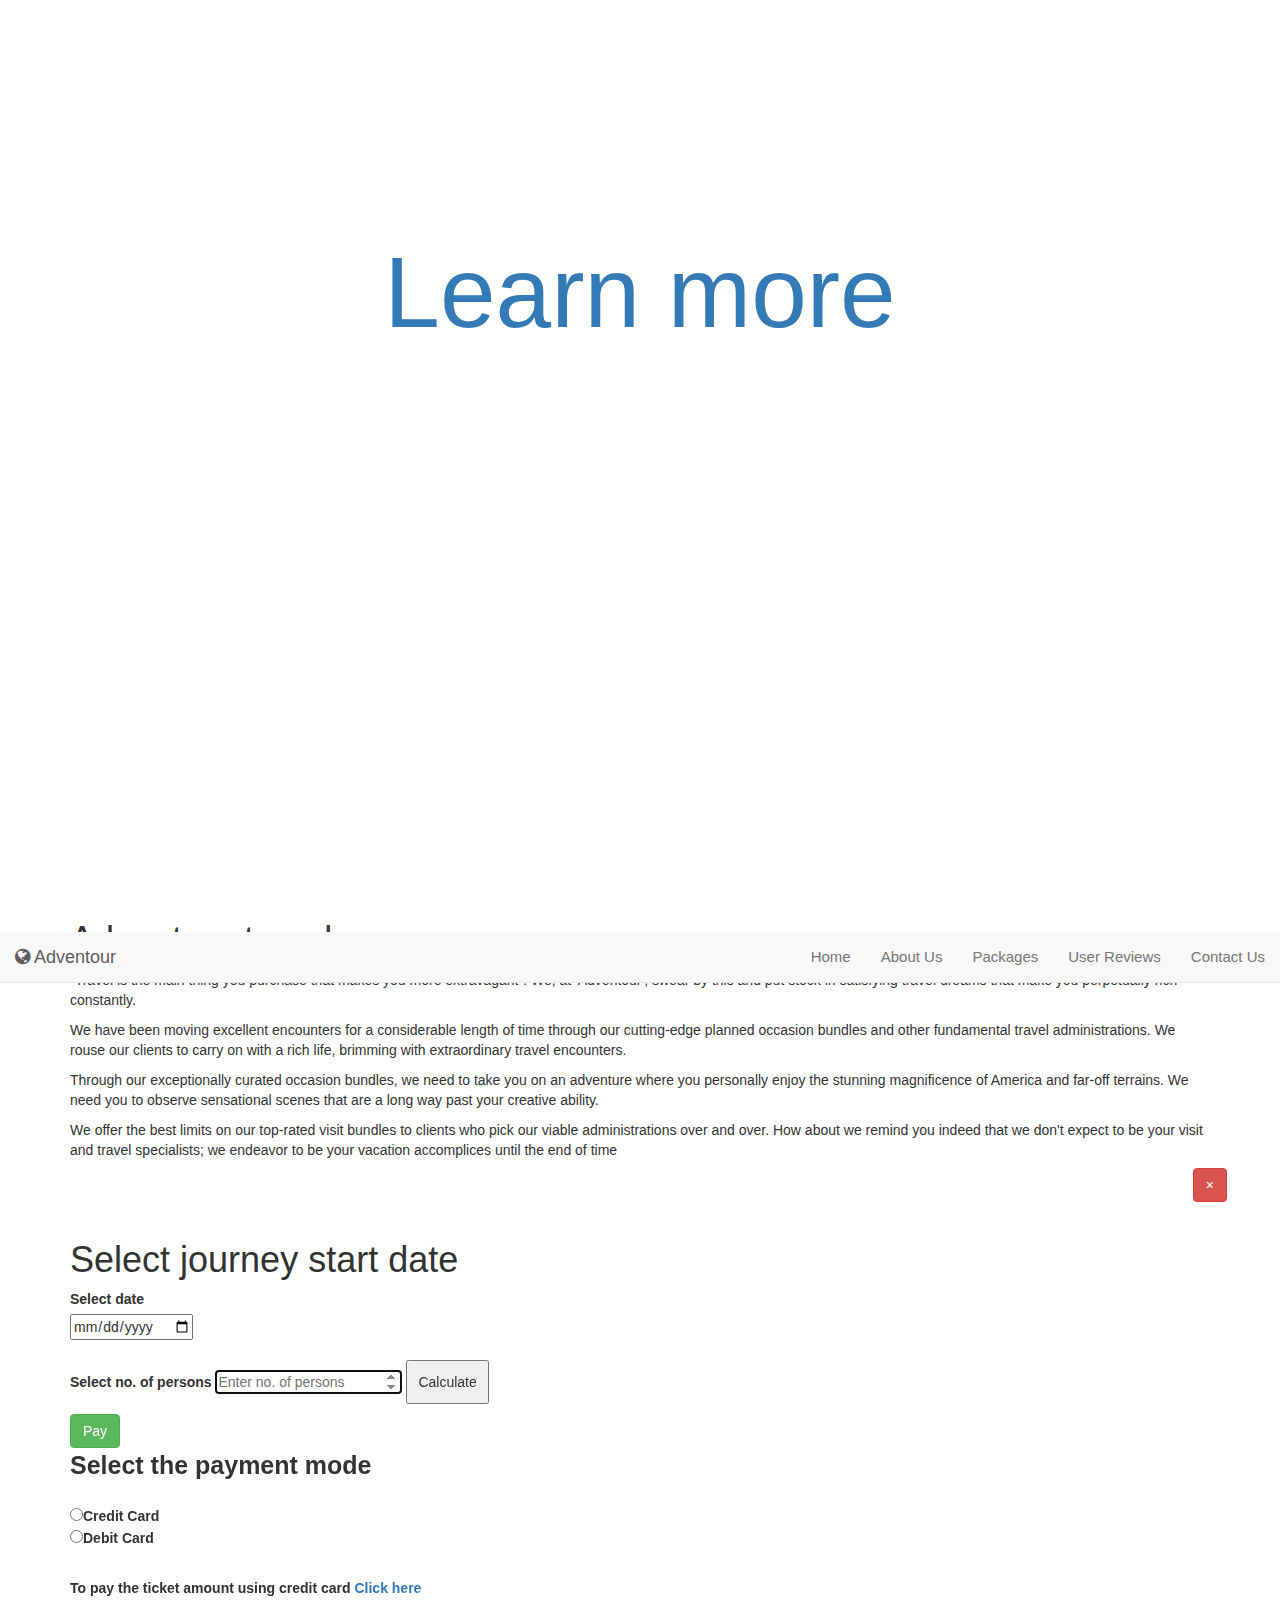
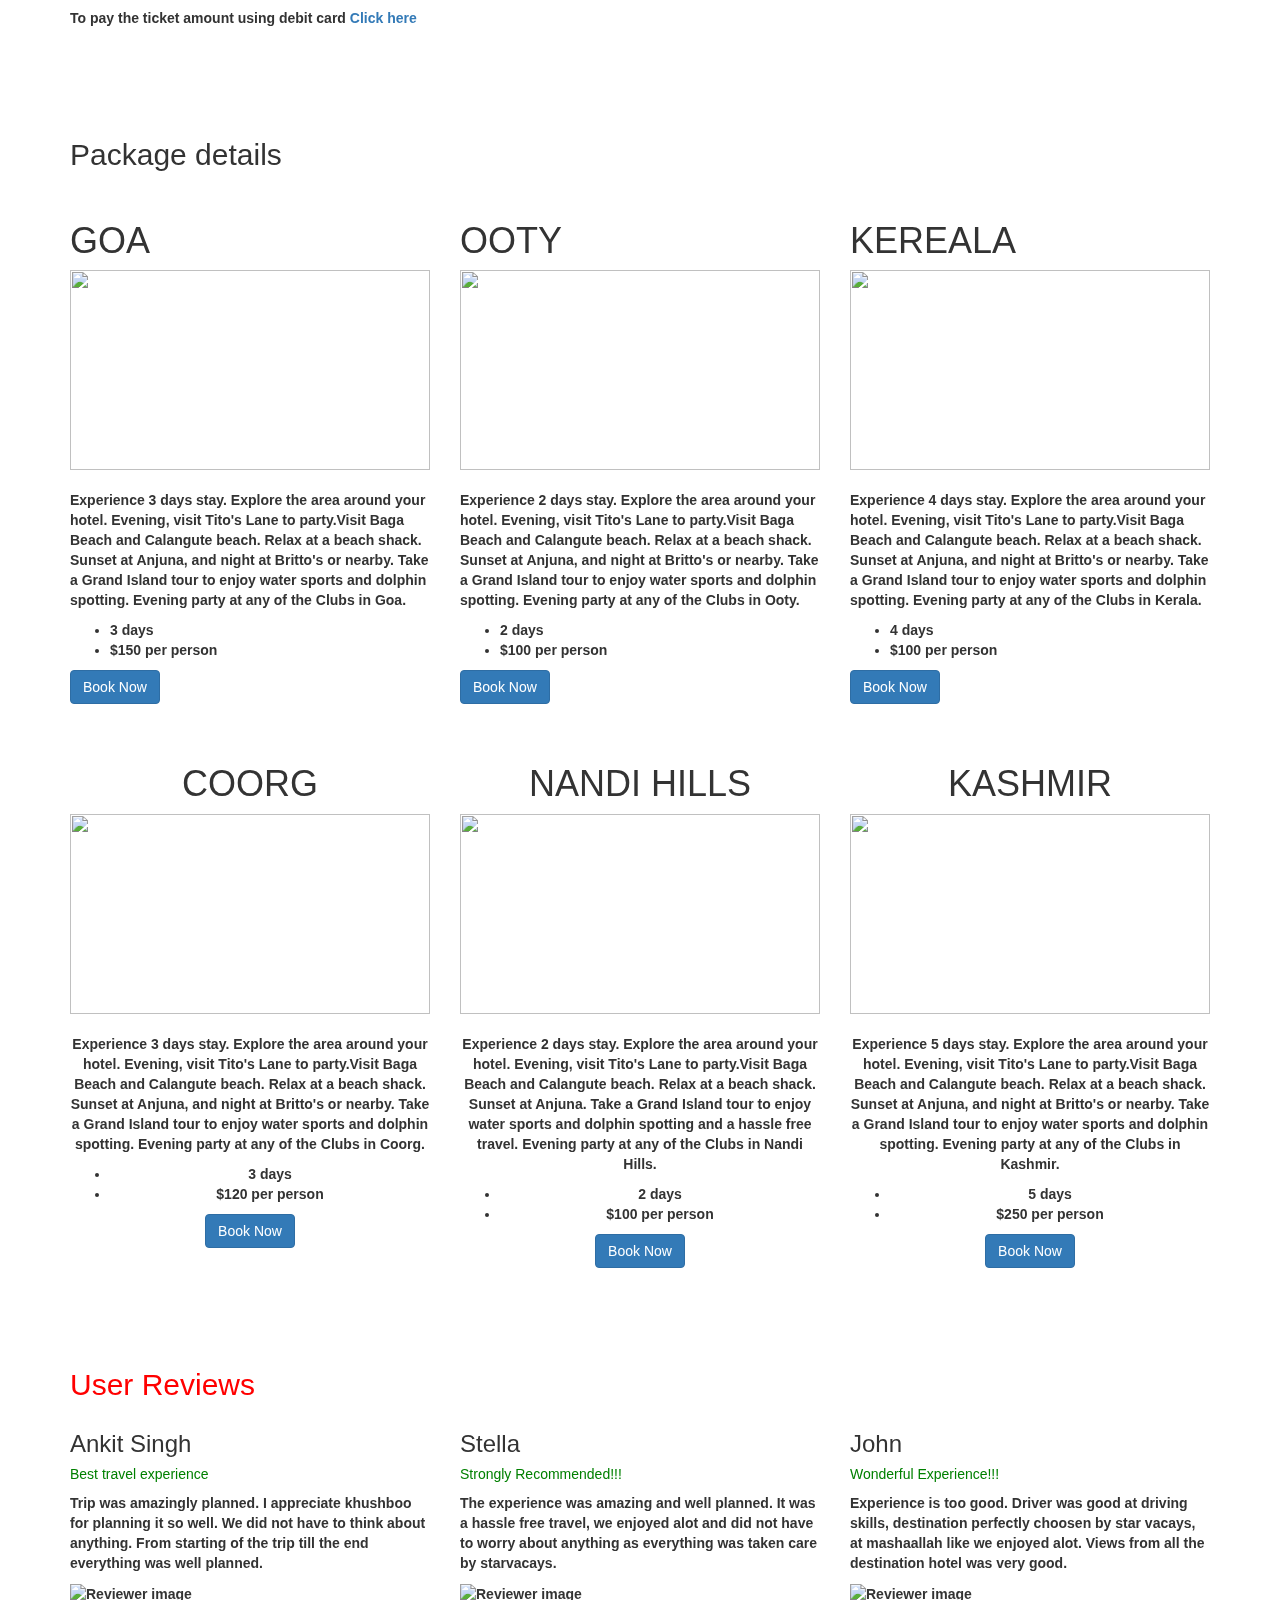
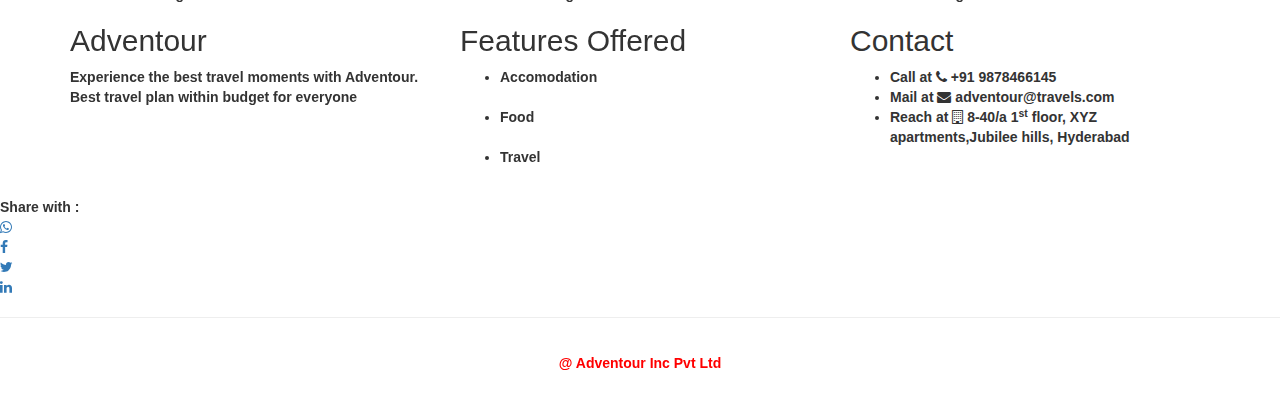
==== index.html @ 7cd97f65 "Added index.html" ====
<!DOCTYPE html>
<html>
	<head>
		<title>Adventour travels</title>
		<meta charset = "UTF-8">
		<meta name = "viewport" content = "width = device-width, initial-scale = 1.0">
		<link rel = "stylesheet" href = "C:\Users\sai\Desktop\Projects front end\Bootstrap\Travel website\css\adventour_stylings.css">
		<script src="https://ajax.googleapis.com/ajax/libs/jquery/1.11.0/jquery.min.js"></script>
		<script src="C:\Users\sai\Desktop\Projects front end\css\parallax.js"></script>
		<link rel="preconnect" href="https://fonts.googleapis.com">
		<link rel="preconnect" href="https://fonts.gstatic.com" crossorigin>
		<link href="https://fonts.googleapis.com/css2?family=Farsan&display=swap" rel="stylesheet">
		<link rel = "stylesheet" href = "https://maxcdn.bootstrapcdn.com/font-awesome/4.6.3/css/font-awesome.min.css">
		<link rel="stylesheet" href="https://cdn.jsdelivr.net/npm/bootstrap@3.4.1/dist/css/bootstrap.min.css" integrity="sha384-HSMxcRTRxnN+Bdg0JdbxYKrThecOKuH5zCYotlSAcp1+c8xmyTe9GYg1l9a69psu" crossorigin="anonymous">
	
	</head>


	<body>

		<nav class="navbar navbar-default navbar-fixed-top">
  			<div class="container-fluid">
    			<!-- Brand and toggle get grouped for better mobile display -->
    				<div class="navbar-header">
      					<button type="button" class="navbar-toggle collapsed" data-toggle="collapse" data-target="#bs-example-navbar-collapse-1" aria-expanded="false">
        					<span class="sr-only">Toggle navigation</span>
        					<span class="icon-bar"></span>
        					<span class="icon-bar"></span>
        					<span class="icon-bar"></span>
      					</button>
      				<a class="navbar-brand" href="#"><i class="fa fa-globe" aria-hidden="true"></i> Adventour</a>
    				</div>

    				<!-- Collect the nav links, forms, and other content for toggling -->
    				<div class="collapse navbar-collapse" id="bs-example-navbar-collapse-1">
      					<ul class="nav navbar-nav navbar-right">
        					<li ><a href="#" style = "font-size:15px;">Home <span class="sr-only">(current)</span></a></li>
        					<li ><a href="#about_us" style = "font-size:15px;">About Us</a></li>
						<li ><a href="#pkgs2" style = "font-size:15px;">Packages</a></li>
						<li ><a href="#user_review_link" style = "font-size:15px;">User Reviews</a></li>
						<li ><a href="#cnt_us" style = "font-size:15px;">Contact Us</a></li>
           				</ul>
      
    				</div><!-- /.navbar-collapse -->
  			</div><!-- /.container-fluid -->
		</nav>
		<header class = "hdr parallax-window" data-parallax="scroll" data-image-src= "C:\Users\sai\Desktop\Projects front end\Bootstrap\Travel website\images\Picture5.png" style = "margin-top:0;font-size:100px; color:white; text-align:center; width:100%; height:800px;">
			<h1 style = "padding-top:70px;font-size:75px">Travel across India</h1>
			<p style = "font-size:20px">Travel with Adventour for the best vacation</p>

			<div class = "btst">
				<a href = "#">Learn more</a>
			</div>


		</header>
		<div id = "about_us"></div><br><br><br><br>
		<div class = "container" id = "abtus">
			<h1>Adventour travels</h1>
			
			<p><q>Travel is the main thing you purchase that makes you more extravagant</q>. We, at 'Adventour', swear by this and put stock in satisfying travel dreams that make you perpetually rich constantly.</p>
			<p>We have been moving excellent encounters for a considerable length of time through our cutting-edge planned occasion bundles and other fundamental travel administrations. We rouse our clients to carry on with a rich life, brimming with extraordinary travel encounters.</p>
			<p>Through our exceptionally curated occasion bundles, we need to take you on an adventure where you personally enjoy the stunning magnificence of America and far-off terrains. We need you to observe sensational scenes that are a long way past your creative ability.

</p>	
			<p>We offer the best limits on our top-rated visit bundles to clients who pick our viable administrations over and over. How about we remind you indeed that we don't expect to be your visit and travel specialists; we endeavor to be your vacation accomplices until the end of time</p>



		</div>
		<div id = "demo" class = "container">
			<button class = "btn btn-danger" style = "float:right;margin:-2px -17px 0 0;" onclick = "myfunc()">&times;</button>
			<h1 style="padding-top:50px;">Select journey start date</h1>
			<div>
				<label>Select date</label><br>
				<input type = "date"><br>
			</div>
			<br>
			<label>Select no. of persons </label>
			<input type = "number" id = "persons" autofocus placeholder = "Enter no. of persons" style = "border:1px solid gray;">
			<button type = "button" style = "padding:10px 10px 10px 10px;"onclick = "calculateMoney()">Calculate</button>
			<p id = "tot_amt"></p>
			<button class = "btn btn-success center" id = "pay" onclick = "payment()">Pay</button>
			<p id = "payment_modes">
				<b><span style = "font-size:25px;">Select the payment mode</span><b><br><br>
				<input type = "radio" id = "credit_card" name = "payment_type" onclick = "creditCardPayment()">Credit Card<br>
				<input type = "radio" id = "debit_card" name = "payment_type" onclick = "debitCardPayment()">Debit Card<br>
			</p><br>
			<p id = "creditcardpaymentlink">To pay the ticket amount using credit card <a href = "C:\Users\sai\Desktop\Projects front end\Bootstrap\Travel website\Creditcardpage.html">Click here</a></p>
			<p id = "debitcardpaymentlink">To pay the ticket amount using debit card <a href = "C:\Users\sai\Desktop\Projects front end\Bootstrap\Travel website\Debitcardpage.html">Click here</a></p>		
		</div>
		
		<div  id = "pkgs2"></div><br><br><br><br>
		<div class = "container pkgs">
			<h2>Package details</h2><br>
			<div class = "row">
				<div class = "col-md-4 bxshd">
					<h1 class = "place" value = "goa">GOA</h1>
					<img src = "C:\Users\sai\Desktop\Projects front end\Bootstrap\Travel website\images\Picture8.png" width="100%" height="200px"><br><br>
					<p>Experience 3 days stay. Explore the area around your hotel. Evening, visit Tito's Lane to party.Visit Baga Beach and Calangute beach. Relax at a beach shack. Sunset at Anjuna, and night at Britto's or nearby. Take a Grand Island tour to enjoy water sports and dolphin spotting. Evening party at any of the Clubs in Goa.</p>
					<ul>
						<li class = "lfty"><b>3 days</b></li>
						<li class = "rgty"><b>$<div id = "price1" style = "display:inline" >150</div> per person</b></li>
					</ul>
					<button type = "button" class = "btn btn-primary bkt" onclick = "booking()">Book Now</button>
				</div>
				<div class = "col-md-4 bxshd">
					<h1 class = "place" value = "ooty">OOTY</h1>
					<img src = "C:\Users\sai\Desktop\Projects front end\Bootstrap\Travel website\images\Picture10.png" width="100%" height="200px"><br><br>
					<p>Experience 2 days stay. Explore the area around your hotel. Evening, visit Tito's Lane to party.Visit Baga Beach and Calangute beach. Relax at a beach shack. Sunset at Anjuna, and night at Britto's or nearby. Take a Grand Island tour to enjoy water sports and dolphin spotting. Evening party at any of the Clubs in Ooty.</p>
					<ul>
						<li class = "lfty"><b>2 days</b></li>
						<li class = "rgty"><b>$<div id = "price2" style = "display:inline" >100</div> per person</b></li>
					</ul>
					<button type = "button" class = "btn btn-primary bkt" onclick = "booking()">Book Now</button>
				</div>
				<div class = "col-md-4 bxshd">
					<h1 class = "place" value = "kerala">KEREALA</h1>
					<img src = "C:\Users\sai\Desktop\Projects front end\Bootstrap\Travel website\images\Picturte4.png" width="100%" height="200px"><br><br>
					<p>Experience 4 days stay. Explore the area around your hotel. Evening, visit Tito's Lane to party.Visit Baga Beach and Calangute beach. Relax at a beach shack. Sunset at Anjuna, and night at Britto's or nearby. Take a Grand Island tour to enjoy water sports and dolphin spotting. Evening party at any of the Clubs in Kerala.</p>
					<ul>
						<li class = "lfty"><b>4 days</b></li>
						<li class = "rgty"><b>$<div id = "price3" style = "display:inline" >100</div> per person</b></li>
					</ul>
					<button type = "button" class = "btn btn-primary bkt" onclick = "booking()">Book Now</button>
				</div>
			

			</div>


		</div><br><br>
		<div id = "forpaymentdivstyle"></div>
		<div class = "container pkgs" style = "text-align:center;">
			<div class = "row">
				<div class = "col-md-4 bxshd">
					<h1 class = "place" value = "coorg">COORG</h1>
					<img src = "C:\Users\sai\Desktop\Projects front end\Bootstrap\Travel website\images\Picture9.png" width="100%" height="200px"><br><br>
					<p>Experience 3 days stay. Explore the area around your hotel. Evening, visit Tito's Lane to party.Visit Baga Beach and Calangute beach. Relax at a beach shack. Sunset at Anjuna, and night at Britto's or nearby. Take a Grand Island tour to enjoy water sports and dolphin spotting. Evening party at any of the Clubs in Coorg.</p>
					<ul>
						<li class = "lfty"><b>3 days</b></li>
						<li class = "rgty"><b>$<div id = "price4" style = "display:inline" >120</div> per person</b></li>
					</ul>
					<button type = "button" class = "btn btn-primary bkt" onclick = "booking()">Book Now</button>
				</div>
				<div class = "col-md-4 bxshd">
					<h1 class = "place" value = "nandi_hills">NANDI HILLS</h1>
					<img src = "C:\Users\sai\Desktop\Projects front end\Bootstrap\Travel website\images\Picture7.png" width="100%" height="200px"><br><br>
					<p>Experience 2 days stay. Explore the area around your hotel. Evening, visit Tito's Lane to party.Visit Baga Beach and Calangute beach. Relax at a beach shack. Sunset at Anjuna. Take a Grand Island tour to enjoy water sports and dolphin spotting and a hassle free travel. Evening party at any of the Clubs in Nandi Hills.</p>
					<ul>
						<li class = "lfty"><b>2 days</b></li>
						<li class = "rgty"><b>$<div id = "price5" style = "display:inline" >100</div> per person</b></li>
					</ul>
					<button type = "button" class = "btn btn-primary bkt" onclick = "booking()">Book Now</button>
				</div>
				<div class = "col-md-4 bxshd">
					<h1 class = "place" value = "kashmir">KASHMIR</h1>
					<img src = "C:\Users\sai\Desktop\Projects front end\Bootstrap\Travel website\images\Picture6.png" width="100%" height="200px"><br><br>
					<p>Experience 5 days stay. Explore the area around your hotel. Evening, visit Tito's Lane to party.Visit Baga Beach and Calangute beach. Relax at a beach shack. Sunset at Anjuna, and night at Britto's or nearby. Take a Grand Island tour to enjoy water sports and dolphin spotting. Evening party at any of the Clubs in Kashmir.</p>
					<ul>
						<li class = "lfty"><b>5 days</b></li>
						<li class = "rgty"><b>$<div id = "price6" style = "display:inline" >250</div> per person</b></li>
					</ul>
					<button type = "button" class = "btn btn-primary bkt" onclick = "booking()">Book Now</button>
				</div>
			

			</div>


		</div>
		<div id = "user_review_link"></div>
		<br><br><br><br>
		<div class = "container rev" id = "user_rev">
			<h2 style = "color:red;">User Reviews</h2>
			<div class = "row">
				<div class = "col-md-4">
					<h3>Ankit Singh</h3>
					<h5 style = "color:green">Best travel experience</h5>
					<p>Trip was amazingly planned. I appreciate khushboo for planning it so well. We did not have to think about anything. From starting of the trip till the end everything was well planned.</p>		
					<img src = "C:\Users\sai\Desktop\Projects front end\Bootstrap\Travel website\images\Person2.png" class  = "rounded" alt = "Reviewer image" width = "100" height = "100"> 
				</div>
				<div class = "col-md-4">
					<h3>Stella</h3>
					<h5 style = "color:green">Strongly Recommended!!!</h5>
					<p>The experience was amazing and well planned. It was a hassle free travel, we enjoyed alot and did not have to worry about anything as everything was taken care by starvacays. </p>			
					<img src = "C:\Users\sai\Desktop\Projects front end\Bootstrap\Travel website\images\Person1.png" class  = "rounded" alt = "Reviewer image" width = "100" height = "100"> 
				</div>
				<div class = "col-md-4">
					<h3>John</h3>
					<h5 style = "color:green">Wonderful Experience!!!</h5>
					<p>Experience is too good. Driver was good at driving skills, destination perfectly choosen by star vacays, at mashaallah like we enjoyed alot. Views from all the destination hotel was very good. </p>			
					<img src = "C:\Users\sai\Desktop\Projects front end\Bootstrap\Travel website\images\Person3.png" class  = "rounded" alt = "Reviewer image" width = "100" height = "100"> 
				</div>	
			</div>

		</div>


		<div class = "footer" id = "cnt_us">
			<div class = "container ftr">
				<div class = "row">
					<div class = "col-md-4 wdt" >
						<h2 >Adventour</h2>
						<p>Experience the best travel moments with Adventour. Best travel plan within budget for everyone</p>
					</div>
					<div class = "col-md-4 wdt">
						<h2 >Features Offered</h2>
						<ul>
							<li>Accomodation</li><br>
							<li>Food</li><br>
							<li>Travel</li><br>
						</ul>
					</div>
					<div class = "col-md-4 wdt">
						<h2 >Contact</h2>
						<ul>
							<li>Call at <i class="fa fa-phone" aria-hidden="true"></i> +91 9878466145</li>
							<li>Mail at <i class="fa fa-envelope" aria-hidden="true"></i> adventour@travels.com</li>
							<li>Reach at <i class="fa fa-building-o" aria-hidden="true"></i> 8-40/a 1<sup>st</sup> floor, XYZ apartments,Jubilee hills, Hyderabad</li>
						</ul>
					</div>
				</div>
			</div>
			<p style = "display:inline;">Share with :</p>
			<ul style = "display:inline;">
				<li><a href = "#"><i class="fa fa-whatsapp" aria-hidden="true"></i></a></li>
				<li><a href = "#"><i class="fa fa-facebook" aria-hidden="true"></i></a></li>
				<li><a href = "#"><i class="fa fa-twitter" aria-hidden="true"></i></a></li>
				<li><a href = "#"><i class="fa fa-linkedin" aria-hidden="true"></i></a></li>


			</ul>

			<hr>
			<p style = "text-align:center; color:red; padding:15px;">@  Adventour Inc Pvt Ltd</p>

		</div>


		<script src="https://code.jquery.com/jquery-1.12.4.min.js" integrity="sha384-nvAa0+6Qg9clwYCGGPpDQLVpLNn0fRaROjHqs13t4Ggj3Ez50XnGQqc/r8MhnRDZ" crossorigin="anonymous">
		</script>
    		<!-- Include all compiled plugins (below), or include individual files as needed -->
    		<script src="https://cdn.jsdelivr.net/npm/bootstrap@3.4.1/dist/js/bootstrap.min.js" integrity="sha384-aJ21OjlMXNL5UyIl/XNwTMqvzeRMZH2w8c5cRVpzpU8Y5bApTppSuUkhZXN0VxHd" crossorigin="anonymous">
		</script>
		<script src = "C:\Users\sai\Desktop\Projects front end\Bootstrap\Travel website\js\adventour_JS.js">
		</script>
	</body>
</html>
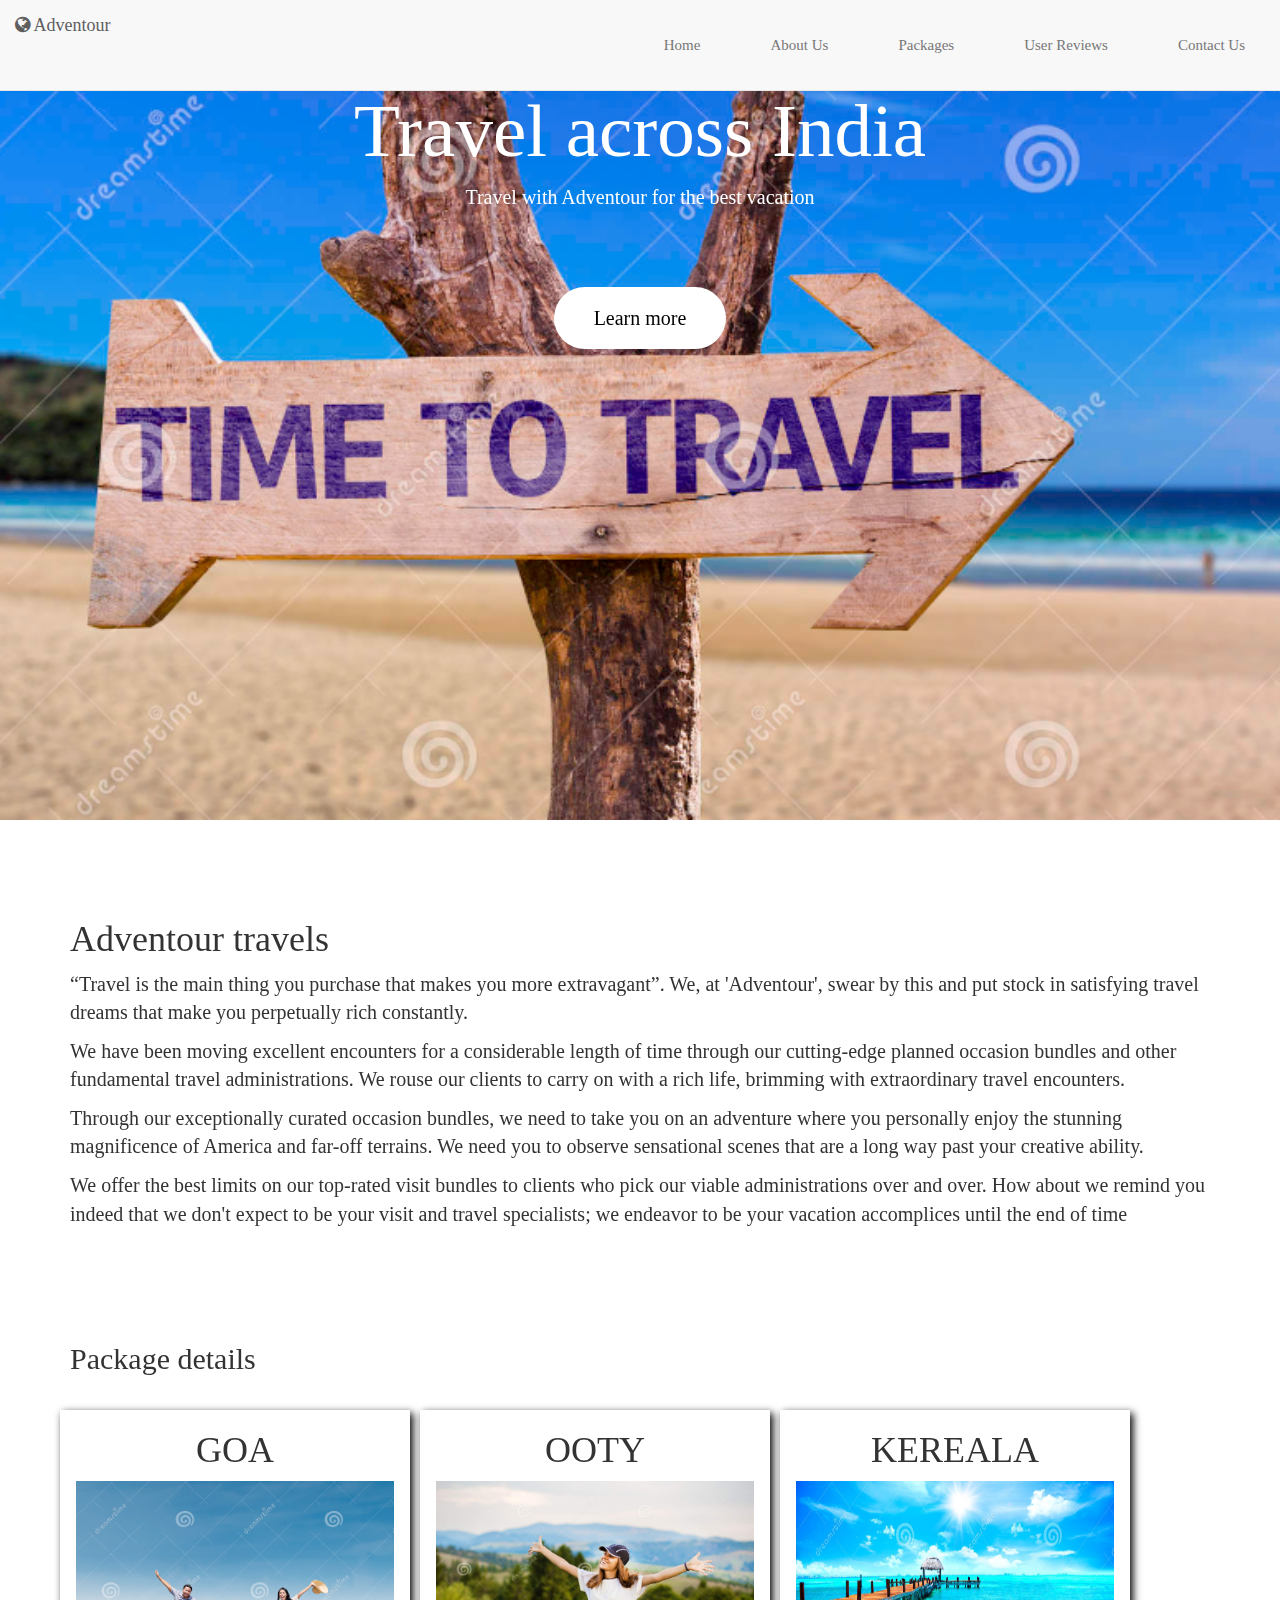
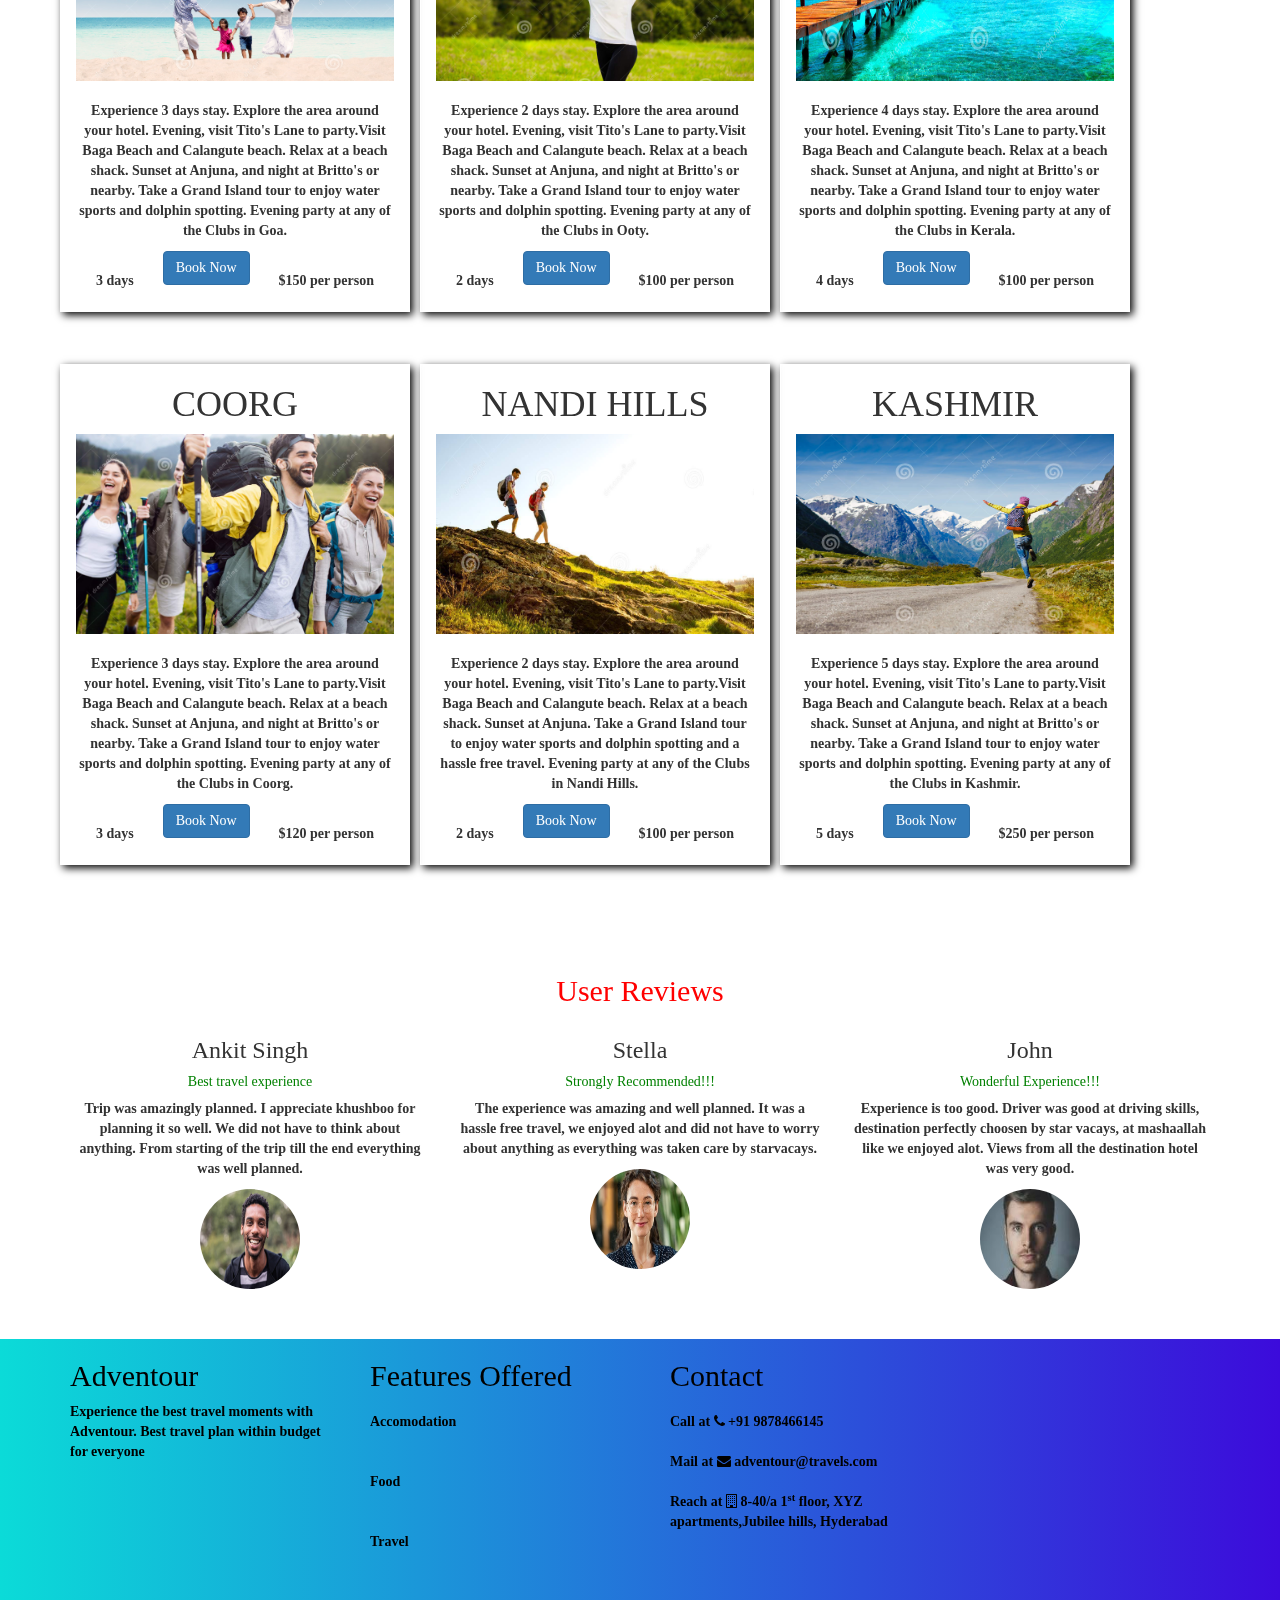
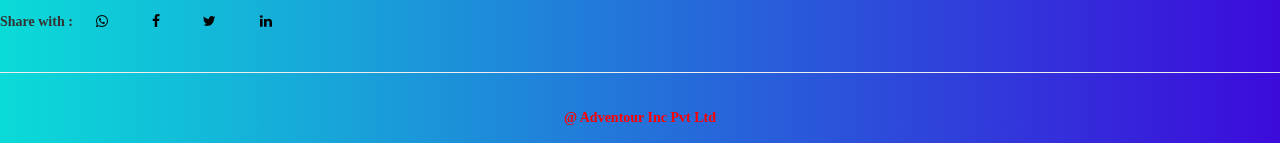
==== commit 7100b1fd: "Add files via upload" ====
--- a/index.html
+++ b/index.html
@@ -4,9 +4,9 @@
 		<title>Adventour travels</title>
 		<meta charset = "UTF-8">
 		<meta name = "viewport" content = "width = device-width, initial-scale = 1.0">
-		<link rel = "stylesheet" href = "C:\Users\sai\Desktop\Projects front end\Bootstrap\Travel website\css\adventour_stylings.css">
+		<link rel = "stylesheet" href = "adventour_stylings.css">
 		<script src="https://ajax.googleapis.com/ajax/libs/jquery/1.11.0/jquery.min.js"></script>
-		<script src="C:\Users\sai\Desktop\Projects front end\css\parallax.js"></script>
+		<script src="parallax.js"></script>
 		<link rel="preconnect" href="https://fonts.googleapis.com">
 		<link rel="preconnect" href="https://fonts.gstatic.com" crossorigin>
 		<link href="https://fonts.googleapis.com/css2?family=Farsan&display=swap" rel="stylesheet">
@@ -44,7 +44,7 @@
     				</div><!-- /.navbar-collapse -->
   			</div><!-- /.container-fluid -->
 		</nav>
-		<header class = "hdr parallax-window" data-parallax="scroll" data-image-src= "C:\Users\sai\Desktop\Projects front end\Bootstrap\Travel website\images\Picture5.png" style = "margin-top:0;font-size:100px; color:white; text-align:center; width:100%; height:800px;">
+		<header class = "hdr parallax-window" data-parallax="scroll" data-image-src= "Picture5.png" style = "margin-top:0;font-size:100px; color:white; text-align:center; width:100%; height:800px;">
 			<h1 style = "padding-top:70px;font-size:75px">Travel across India</h1>
 			<p style = "font-size:20px">Travel with Adventour for the best vacation</p>
 
@@ -86,8 +86,8 @@
 				<input type = "radio" id = "credit_card" name = "payment_type" onclick = "creditCardPayment()">Credit Card<br>
 				<input type = "radio" id = "debit_card" name = "payment_type" onclick = "debitCardPayment()">Debit Card<br>
 			</p><br>
-			<p id = "creditcardpaymentlink">To pay the ticket amount using credit card <a href = "C:\Users\sai\Desktop\Projects front end\Bootstrap\Travel website\Creditcardpage.html">Click here</a></p>
-			<p id = "debitcardpaymentlink">To pay the ticket amount using debit card <a href = "C:\Users\sai\Desktop\Projects front end\Bootstrap\Travel website\Debitcardpage.html">Click here</a></p>		
+			<p id = "creditcardpaymentlink">To pay the ticket amount using credit card <a href = "Creditcardpage.html">Click here</a></p>
+			<p id = "debitcardpaymentlink">To pay the ticket amount using debit card <a href = "Debitcardpage.html">Click here</a></p>		
 		</div>
 		
 		<div  id = "pkgs2"></div><br><br><br><br>
@@ -96,7 +96,7 @@
 			<div class = "row">
 				<div class = "col-md-4 bxshd">
 					<h1 class = "place" value = "goa">GOA</h1>
-					<img src = "C:\Users\sai\Desktop\Projects front end\Bootstrap\Travel website\images\Picture8.png" width="100%" height="200px"><br><br>
+					<img src = "Picture8.png" width="100%" height="200px"><br><br>
 					<p>Experience 3 days stay. Explore the area around your hotel. Evening, visit Tito's Lane to party.Visit Baga Beach and Calangute beach. Relax at a beach shack. Sunset at Anjuna, and night at Britto's or nearby. Take a Grand Island tour to enjoy water sports and dolphin spotting. Evening party at any of the Clubs in Goa.</p>
 					<ul>
 						<li class = "lfty"><b>3 days</b></li>
@@ -106,7 +106,7 @@
 				</div>
 				<div class = "col-md-4 bxshd">
 					<h1 class = "place" value = "ooty">OOTY</h1>
-					<img src = "C:\Users\sai\Desktop\Projects front end\Bootstrap\Travel website\images\Picture10.png" width="100%" height="200px"><br><br>
+					<img src = "Picture10.png" width="100%" height="200px"><br><br>
 					<p>Experience 2 days stay. Explore the area around your hotel. Evening, visit Tito's Lane to party.Visit Baga Beach and Calangute beach. Relax at a beach shack. Sunset at Anjuna, and night at Britto's or nearby. Take a Grand Island tour to enjoy water sports and dolphin spotting. Evening party at any of the Clubs in Ooty.</p>
 					<ul>
 						<li class = "lfty"><b>2 days</b></li>
@@ -116,7 +116,7 @@
 				</div>
 				<div class = "col-md-4 bxshd">
 					<h1 class = "place" value = "kerala">KEREALA</h1>
-					<img src = "C:\Users\sai\Desktop\Projects front end\Bootstrap\Travel website\images\Picturte4.png" width="100%" height="200px"><br><br>
+					<img src = "Picturte4.png" width="100%" height="200px"><br><br>
 					<p>Experience 4 days stay. Explore the area around your hotel. Evening, visit Tito's Lane to party.Visit Baga Beach and Calangute beach. Relax at a beach shack. Sunset at Anjuna, and night at Britto's or nearby. Take a Grand Island tour to enjoy water sports and dolphin spotting. Evening party at any of the Clubs in Kerala.</p>
 					<ul>
 						<li class = "lfty"><b>4 days</b></li>
@@ -135,7 +135,7 @@
 			<div class = "row">
 				<div class = "col-md-4 bxshd">
 					<h1 class = "place" value = "coorg">COORG</h1>
-					<img src = "C:\Users\sai\Desktop\Projects front end\Bootstrap\Travel website\images\Picture9.png" width="100%" height="200px"><br><br>
+					<img src = "Picture9.png" width="100%" height="200px"><br><br>
 					<p>Experience 3 days stay. Explore the area around your hotel. Evening, visit Tito's Lane to party.Visit Baga Beach and Calangute beach. Relax at a beach shack. Sunset at Anjuna, and night at Britto's or nearby. Take a Grand Island tour to enjoy water sports and dolphin spotting. Evening party at any of the Clubs in Coorg.</p>
 					<ul>
 						<li class = "lfty"><b>3 days</b></li>
@@ -145,7 +145,7 @@
 				</div>
 				<div class = "col-md-4 bxshd">
 					<h1 class = "place" value = "nandi_hills">NANDI HILLS</h1>
-					<img src = "C:\Users\sai\Desktop\Projects front end\Bootstrap\Travel website\images\Picture7.png" width="100%" height="200px"><br><br>
+					<img src = "Picture7.png" width="100%" height="200px"><br><br>
 					<p>Experience 2 days stay. Explore the area around your hotel. Evening, visit Tito's Lane to party.Visit Baga Beach and Calangute beach. Relax at a beach shack. Sunset at Anjuna. Take a Grand Island tour to enjoy water sports and dolphin spotting and a hassle free travel. Evening party at any of the Clubs in Nandi Hills.</p>
 					<ul>
 						<li class = "lfty"><b>2 days</b></li>
@@ -155,7 +155,7 @@
 				</div>
 				<div class = "col-md-4 bxshd">
 					<h1 class = "place" value = "kashmir">KASHMIR</h1>
-					<img src = "C:\Users\sai\Desktop\Projects front end\Bootstrap\Travel website\images\Picture6.png" width="100%" height="200px"><br><br>
+					<img src = "Picture6.png" width="100%" height="200px"><br><br>
 					<p>Experience 5 days stay. Explore the area around your hotel. Evening, visit Tito's Lane to party.Visit Baga Beach and Calangute beach. Relax at a beach shack. Sunset at Anjuna, and night at Britto's or nearby. Take a Grand Island tour to enjoy water sports and dolphin spotting. Evening party at any of the Clubs in Kashmir.</p>
 					<ul>
 						<li class = "lfty"><b>5 days</b></li>
@@ -178,19 +178,19 @@
 					<h3>Ankit Singh</h3>
 					<h5 style = "color:green">Best travel experience</h5>
 					<p>Trip was amazingly planned. I appreciate khushboo for planning it so well. We did not have to think about anything. From starting of the trip till the end everything was well planned.</p>		
-					<img src = "C:\Users\sai\Desktop\Projects front end\Bootstrap\Travel website\images\Person2.png" class  = "rounded" alt = "Reviewer image" width = "100" height = "100"> 
+					<img src = "Person2.png" class  = "rounded" alt = "Reviewer image" width = "100" height = "100"> 
 				</div>
 				<div class = "col-md-4">
 					<h3>Stella</h3>
 					<h5 style = "color:green">Strongly Recommended!!!</h5>
 					<p>The experience was amazing and well planned. It was a hassle free travel, we enjoyed alot and did not have to worry about anything as everything was taken care by starvacays. </p>			
-					<img src = "C:\Users\sai\Desktop\Projects front end\Bootstrap\Travel website\images\Person1.png" class  = "rounded" alt = "Reviewer image" width = "100" height = "100"> 
+					<img src = "Person1.png" class  = "rounded" alt = "Reviewer image" width = "100" height = "100"> 
 				</div>
 				<div class = "col-md-4">
 					<h3>John</h3>
 					<h5 style = "color:green">Wonderful Experience!!!</h5>
 					<p>Experience is too good. Driver was good at driving skills, destination perfectly choosen by star vacays, at mashaallah like we enjoyed alot. Views from all the destination hotel was very good. </p>			
-					<img src = "C:\Users\sai\Desktop\Projects front end\Bootstrap\Travel website\images\Person3.png" class  = "rounded" alt = "Reviewer image" width = "100" height = "100"> 
+					<img src = "Person3.png" class  = "rounded" alt = "Reviewer image" width = "100" height = "100"> 
 				</div>	
 			</div>
 
@@ -243,7 +243,7 @@
     		<!-- Include all compiled plugins (below), or include individual files as needed -->
     		<script src="https://cdn.jsdelivr.net/npm/bootstrap@3.4.1/dist/js/bootstrap.min.js" integrity="sha384-aJ21OjlMXNL5UyIl/XNwTMqvzeRMZH2w8c5cRVpzpU8Y5bApTppSuUkhZXN0VxHd" crossorigin="anonymous">
 		</script>
-		<script src = "C:\Users\sai\Desktop\Projects front end\Bootstrap\Travel website\js\adventour_JS.js">
+		<script src = "adventour_JS.js">
 		</script>
 	</body>
 </html>--- a/adventour_stylings.css
+++ b/adventour_stylings.css
@@ -0,0 +1,194 @@
+*
+{
+	font-family: "Times New Roman", Times, serif;
+	margin:0;
+	padding:0;
+	border:0;
+	box-sizing:border-box;
+}
+body
+{
+	overflow-x:hidden;
+}
+.sz
+{
+	font-size:20px;
+}
+ul
+{
+	list-style-type:none;
+}
+ul li 
+{
+	margin-top:0px;
+	padding:20px;
+	display:inline-block;;
+}
+.navclr ul li a
+{
+	font-size:20px;
+	text-decoration:none;
+	color:white;
+}
+.lfty
+{
+	float:left;
+}
+.rgty
+{
+	float:right;
+}
+.bts
+{
+	margin-top:15px;
+	border-radius:20px;
+}
+header
+{
+	top:0;
+	right:0;
+	left:0;
+}
+
+.btst
+{
+	margin-top:0px;
+}
+.btst a
+{	
+	font-size:20px;
+	padding:20px 40px;
+	border:1px solid tranparent;
+	border-radius:200px;
+	background-color:white;
+	color:black;
+	text-decoration:none;
+}
+.btst a:hover
+{
+	text-decoration:none;
+	color:red;
+}
+#abtus
+{
+	
+	left:0;
+	right:0;
+	font-size:20px;
+}
+div.pkgs, #pkgs2
+{
+	right:0;
+	//margin-left:140px;
+	position:relative;
+}
+
+div.rev
+{
+	//width:800px;
+	text-align:center;
+}
+.footer
+{
+	margin:50px 0 -10px 0;
+	background:linear-gradient(to right,#0bdbd8,#3c0bdb);
+}
+.footer ul li a
+{
+	color:black;
+}
+.ftr
+{
+	width:900px;
+	color:black;
+}
+div.bkt
+{
+	margin-top:50px;
+	margin-bottom:20px;
+}
+.bxshd
+{
+	max-width:350px;
+	text-align:center;
+	margin:5px;
+	border:1px solid white;
+	box-shadow:3px 3px 8px black;
+}
+.rev>.row>.wdt
+{
+	max-width:300px;
+}
+.ftr .row .col-md-4 ul li
+{
+	padding:10px 0;
+	display:block;
+}
+#forpaymentdivstyle
+{
+	position:relative;
+}
+#demo
+{
+	position:absolute;	
+	margin:0 100px;
+	border:2px solid transparent;
+	box-shadow:2px 2px 5px black;
+	display:none;
+	//text-align:center;
+	z-index:2;
+	background-color:white;
+	//height:300px;
+	
+}
+.rev img
+{
+	height:100px;
+	width:100px;
+	border-radius:50%;
+	text-align:center;
+}
+#pay
+{
+	display:none;
+	text-align:center;
+	margin:auto auto;
+}
+.wdt
+{
+	max-width:300px;
+}
+#payment_modes
+{
+	display:none;
+}
+#creditcardform, #debitcardform
+{
+	display:none;
+}
+#creditcardpaymentlink
+{
+	display:none;
+}
+#debitcardpaymentlink
+{
+	display:none;
+}
+.creditcardstylings, .debitcardstylings
+{
+	font-size:20px;
+}
+form input
+{
+	border:1px solid black;
+	width:40%;
+	margin-left:20px;
+}
+form label
+{
+	margin-left:20px;
+}
+.center
+{
+	text-align:center;
+}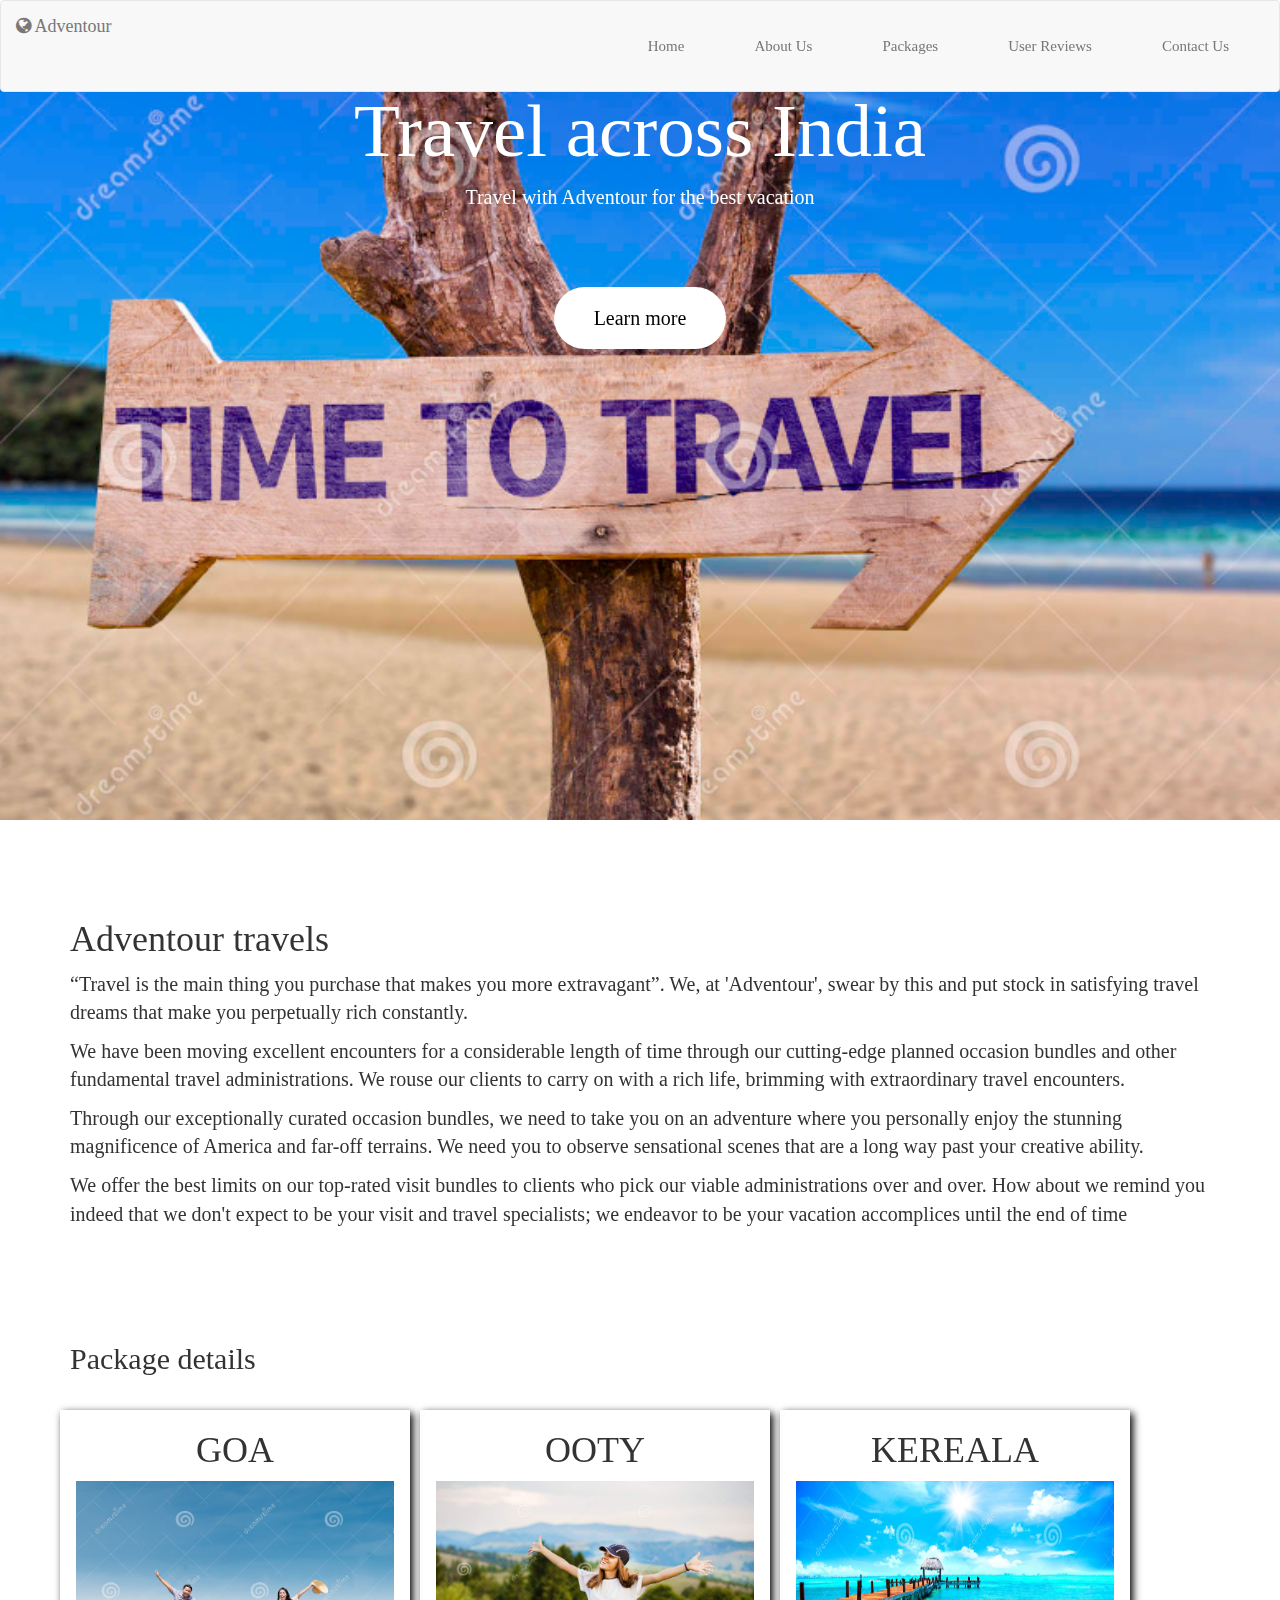
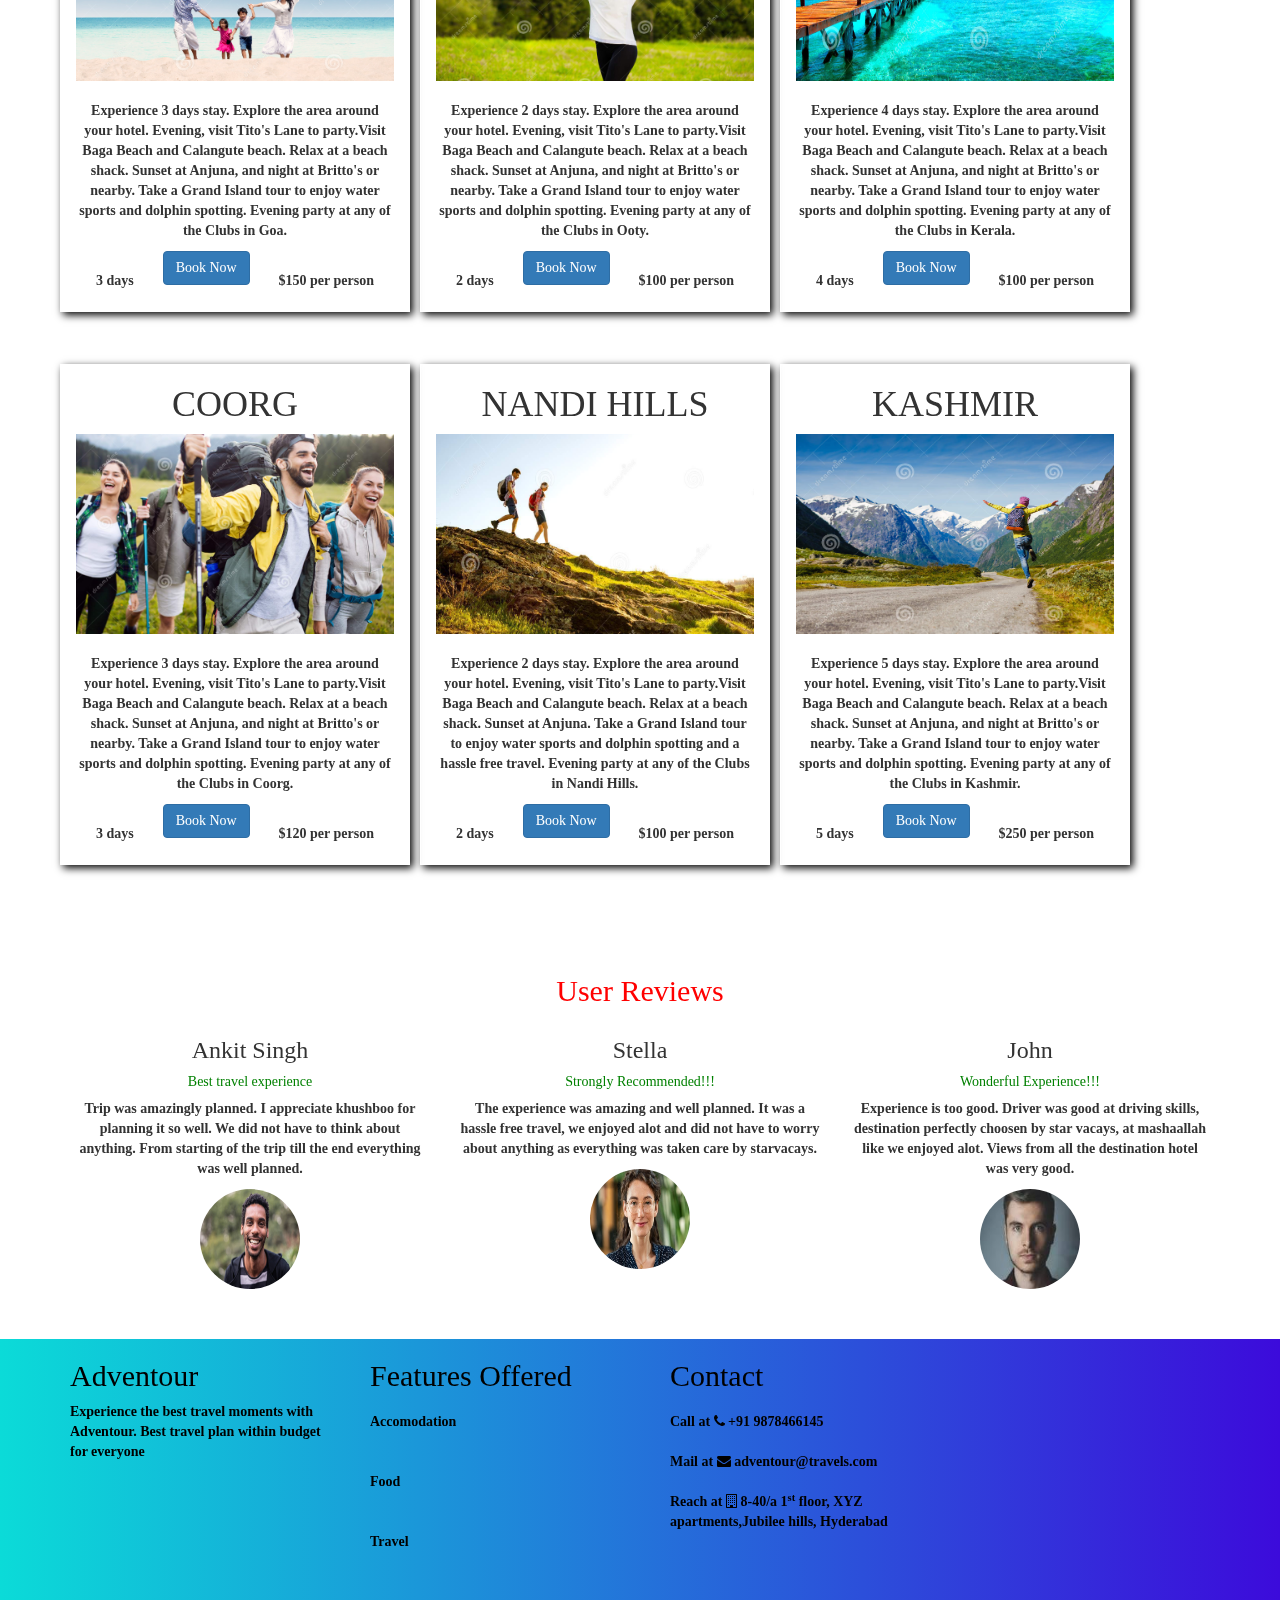
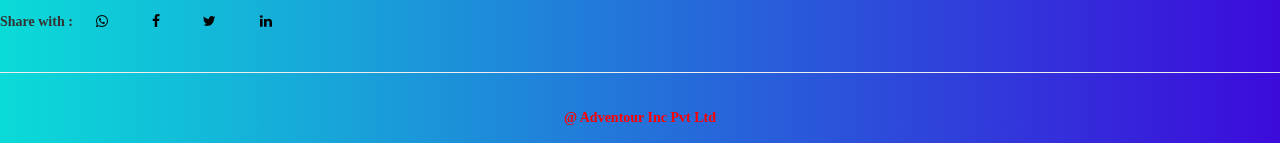
==== commit 5d249cb0: "Add files via upload" ====
--- a/index.html
+++ b/index.html
@@ -18,7 +18,7 @@
 
 	<body>
 
-		<nav class="navbar navbar-default navbar-fixed-top">
+		<nav class="navbar navbar-default" style = "margin:0;position:fixed;top:0;left:0;right:0;z-index:3;">
   			<div class="container-fluid">
     			<!-- Brand and toggle get grouped for better mobile display -->
     				<div class="navbar-header">
